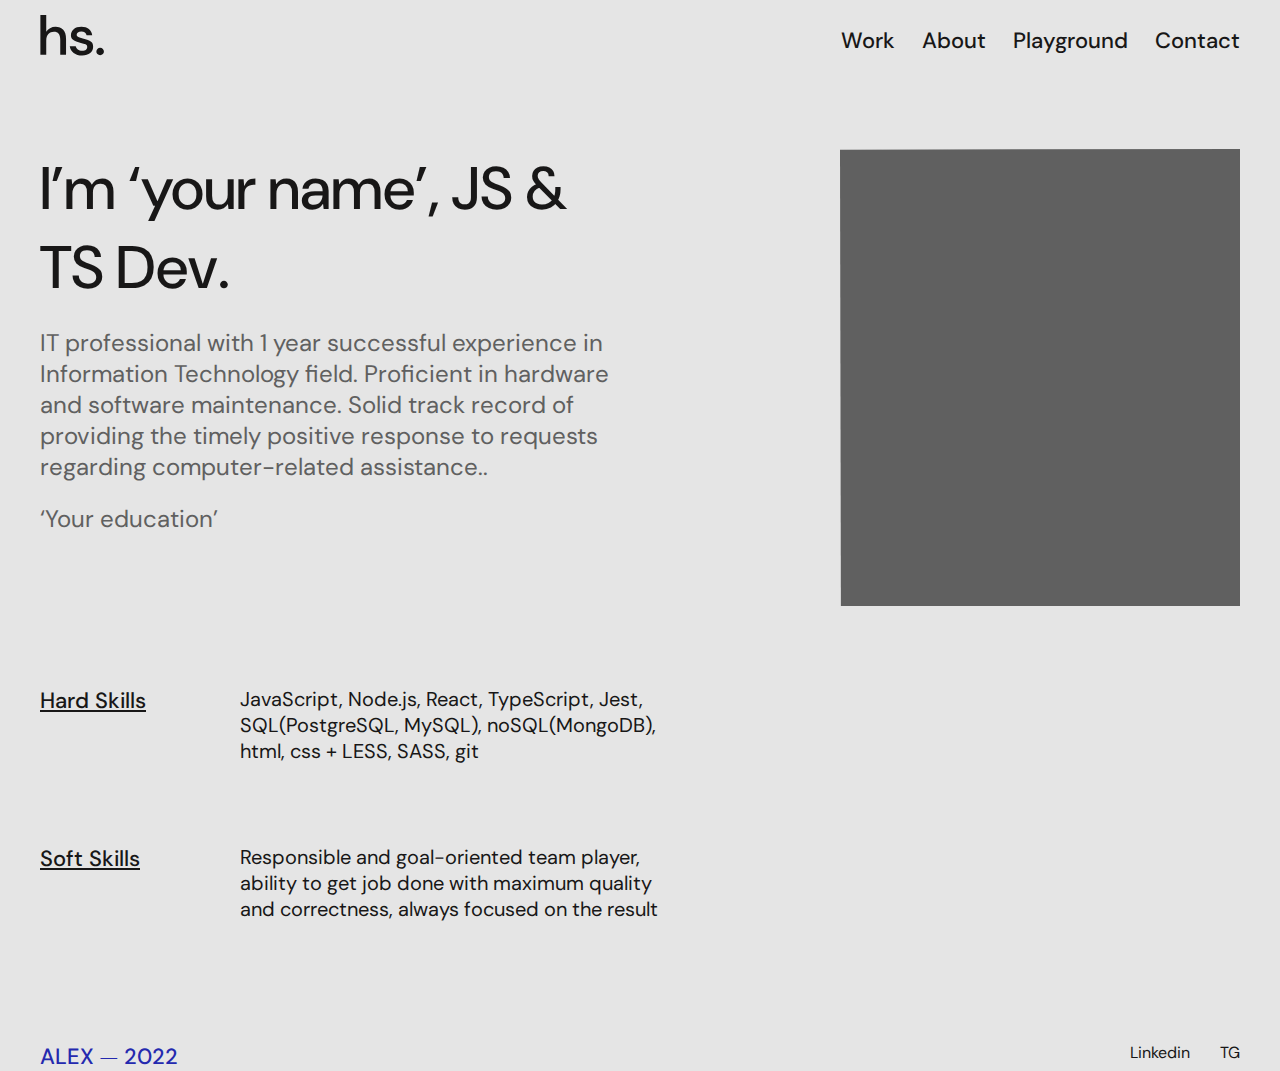
==== page/about.html @ 23888797 "added html & css about" ====
<!DOCTYPE html>
<html lang="en">

<head>
    <meta charset="UTF-8">
    <meta http-equiv="X-UA-Compatible" content="IE=edge">
    <meta name="viewport" content="width=device-width, initial-scale=1.0">
    <link rel="preconnect" href="https://fonts.googleapis.com">
    <link rel="preconnect" href="https://fonts.gstatic.com" crossorigin>
    <link href="https://fonts.googleapis.com/css2?family=DM+Sans:wght@400;500&display=swap" rel="stylesheet">
    <link rel="stylesheet" href="../style/about.css">
    <title>Document</title>
</head>

<body>
    <header>

        <div class="img-logo"></div>

        <nav>
            <p>Work</p>
            <p>About</p>
            <p>Playground</p>
            <p>Contact</p>
        </nav>

    </header>

    <main>

        <section class="about">

            <div class="about-info">

                <h1>I’m ‘your name’, JS & TS Dev.</h1>
                <p>IT professional with 1 year successful experience in Information Technology field. Proficient in
                    hardware and software maintenance. Solid track record of providing the timely positive response to
                    requests regarding computer-related assistance..</p>
                <br>
                <p>‘Your education’</p>

            </div>

            <div class="about-img"></div>

        </section>

        <section class="skills">

            <div>

                <h3>Hard Skills</h3>
                <p>JavaScript, Node.js, React, TypeScript, Jest, SQL(PostgreSQL, MySQL), noSQL(MongoDB), html, css +
                    LESS, SASS, git</p>

            </div>

            <div>

                <h3>Soft Skills</h3>
                <p>Responsible and goal-oriented team player, ability to get job done with maximum quality and
                    correctness, always focused on the result</p>

            </div>

        </section>

        <section class="contacts"></section>


    </main>

    <footer>

        <p class="name">ALEX ⏤ 2022</p>

        <div class="networks">

            <p>Linkedin</p>
            <p>TG</p>

        </div>

    </footer>


</body>

</html>
---- style/about.css ----
* {
    margin: 0;
    padding: 0;
    font-style: normal;
    font-family: 'DM Sans';
}

body {
    background-color: #E5E5E5;
    margin: auto;
    width: 1200px;
}


/* РАБОТА С header */
header {
    position: fixed;
    top: 0;
    width: 1200px;
    background-color: #E5E5E5;
    display: flex;
    justify-content: space-between;
    align-items: center;
    padding: 15px 0;
}

header .img-logo {
    background-image: url(../assets/hs..svg);
    width: 64px;
    height: 50px;
    background-repeat: no-repeat;
    background-size: contain;
}

header nav {
    display: flex;
}

header nav p {
    font: 500 22px "DM Sans";
    color: #181717;
}

header nav p:not(:last-child) {
    margin-right: 27px;
}

header nav p:hover {
    text-decoration: underline;
}

/* РАБОТА с about */

.about {
    display: flex;
    justify-content: space-between;
    margin-top: 149px;
}

.about .about-info {
    width: 575px;
}

.about .about-info h1 {
    font: 500 60px 'DM Sans';
    color: #181717;
    margin-bottom: 20px;
}

.about .about-info p {
    font: 400 24px 'DM Sans';
    color: #606060;
}

.about .about-img {
    background-image: url(../assets/Thumbnail\ \(1\).svg);
    background-repeat: no-repeat;
    width: 400px;
    height: 457px;
}

/* РАБОТА со skills  */
.skills div {
    display: flex;
    width: 630px;
    justify-content: space-between;
    margin-top: 80px;
}

.skills div p {
    width: 430px;
    font: 400 20px 'DM Sans';
    color: #181717;
}

.skills div h3 {
    font: 500 22px 'DM Sans';
    color: #181717;
    text-decoration: underline;
}




/* РАБОТА с footer */
footer {
    display: flex;
    justify-content: space-between;
    margin-top: 120px;
}

footer .networks {
    display: flex;
}

footer .networks p {
    font-family: 500 22px 'DM Sans';
    color: #181717;
}

footer .networks p:not(:last-child) {
    margin-right: 30px;
}

footer .name {
    font: 500 22px 'DM Sans';
    color: #2429AF;
}
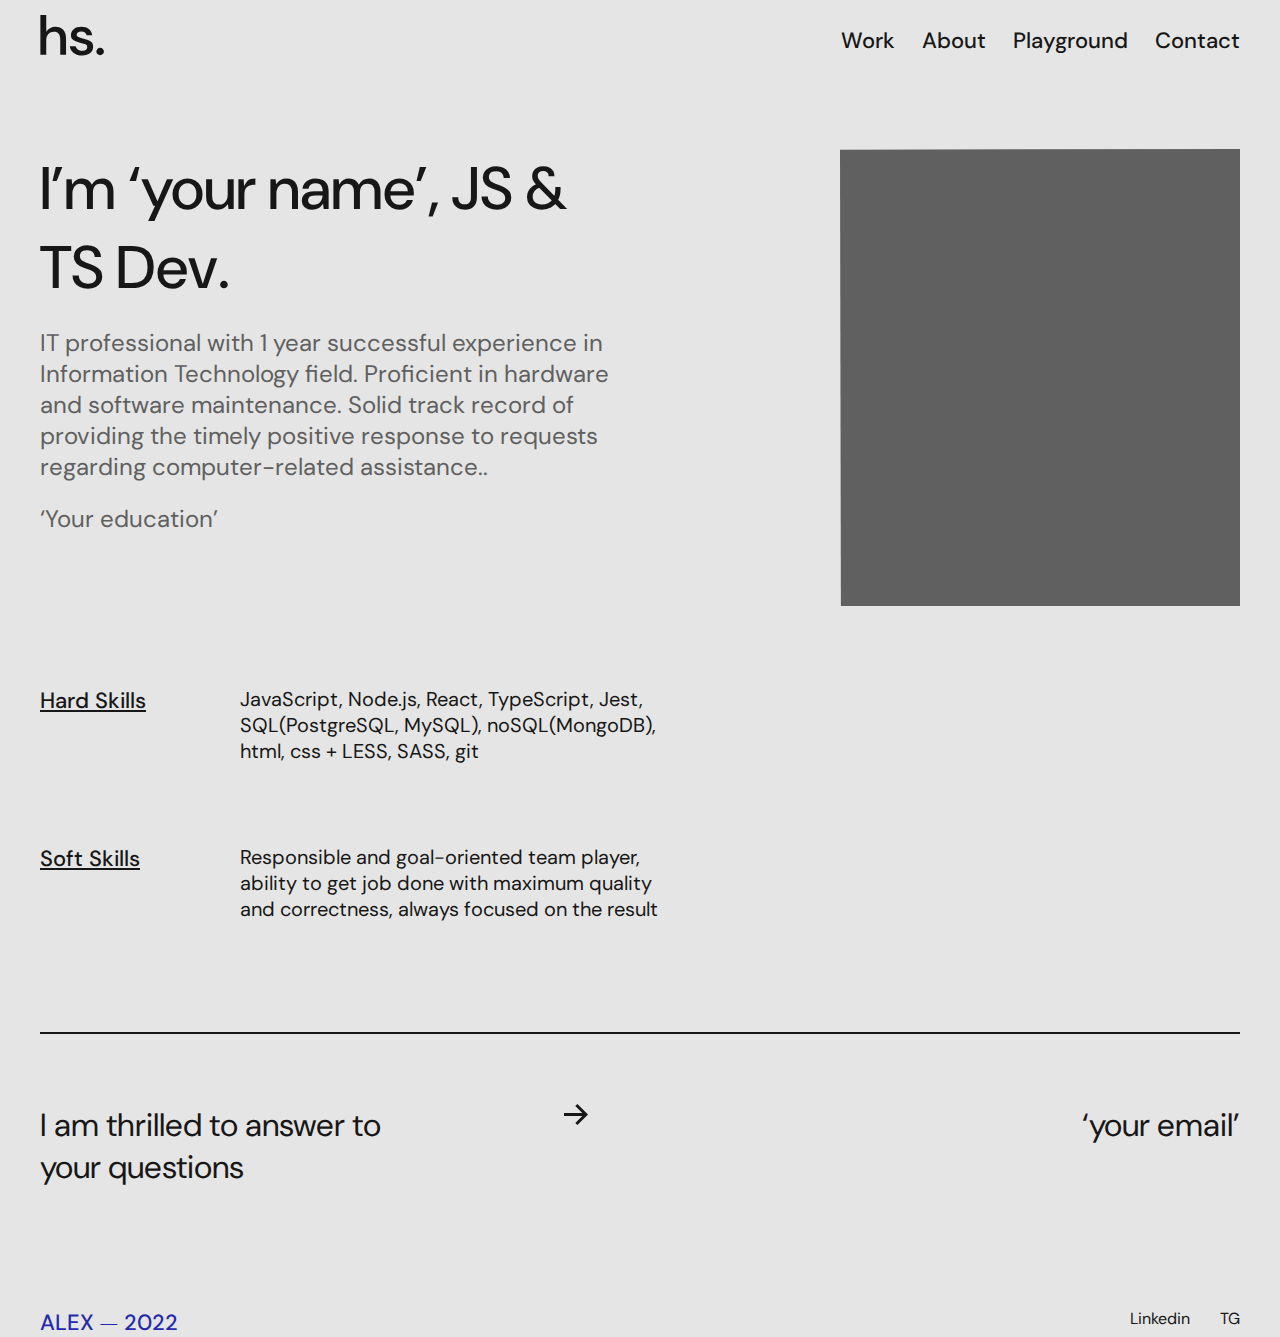
==== commit c274d201: "added section contacts" ====
--- a/page/about.html
+++ b/page/about.html
@@ -65,7 +65,18 @@
 
         </section>
 
-        <section class="contacts"></section>
+        <div class="divide"></div>
+        
+        <section class="contacts">
+
+            <div class="e-mail">
+                <p class="answer">I am thrilled to answer to your questions </p>
+                <p>‘your email’</p>
+            </div>
+
+            <div class="img-arrow-right"></div>
+
+        </section>
 
 
     </main>
--- a/style/about.css
+++ b/style/about.css
@@ -100,6 +100,44 @@
 }
 
 
+/* РАБОТА с divide */
+.divide {
+    margin: 110px 0 70px 0;
+    background: #181717;
+    width: 1200px;
+    height: 2px;
+
+}
+
+/* РАБОТА с contacts */
+.contacts {
+    display: flex;
+    flex-direction: row;
+}
+
+.contacts .e-mail {
+    display: flex;
+    justify-content: space-between;
+    width: 100%;
+    font: 400 32px 'DM Sans';
+    color: #181717;
+}
+.contacts .e-mail .answer {
+    width: 350px;
+}
+
+/* Стрелочка  */
+.contacts .img-arrow-right {
+    background-image: url(../assets/↓\ \(1\).svg);
+    width: 100%;
+    height: 24px;
+    background-repeat: no-repeat;
+    position: absolute;
+    margin-left: 524px;
+
+
+}
+
 
 
 /* РАБОТА с footer */
@@ -125,7 +163,4 @@
 footer .name {
     font: 500 22px 'DM Sans';
     color: #2429AF;
-}
-
-
-
+}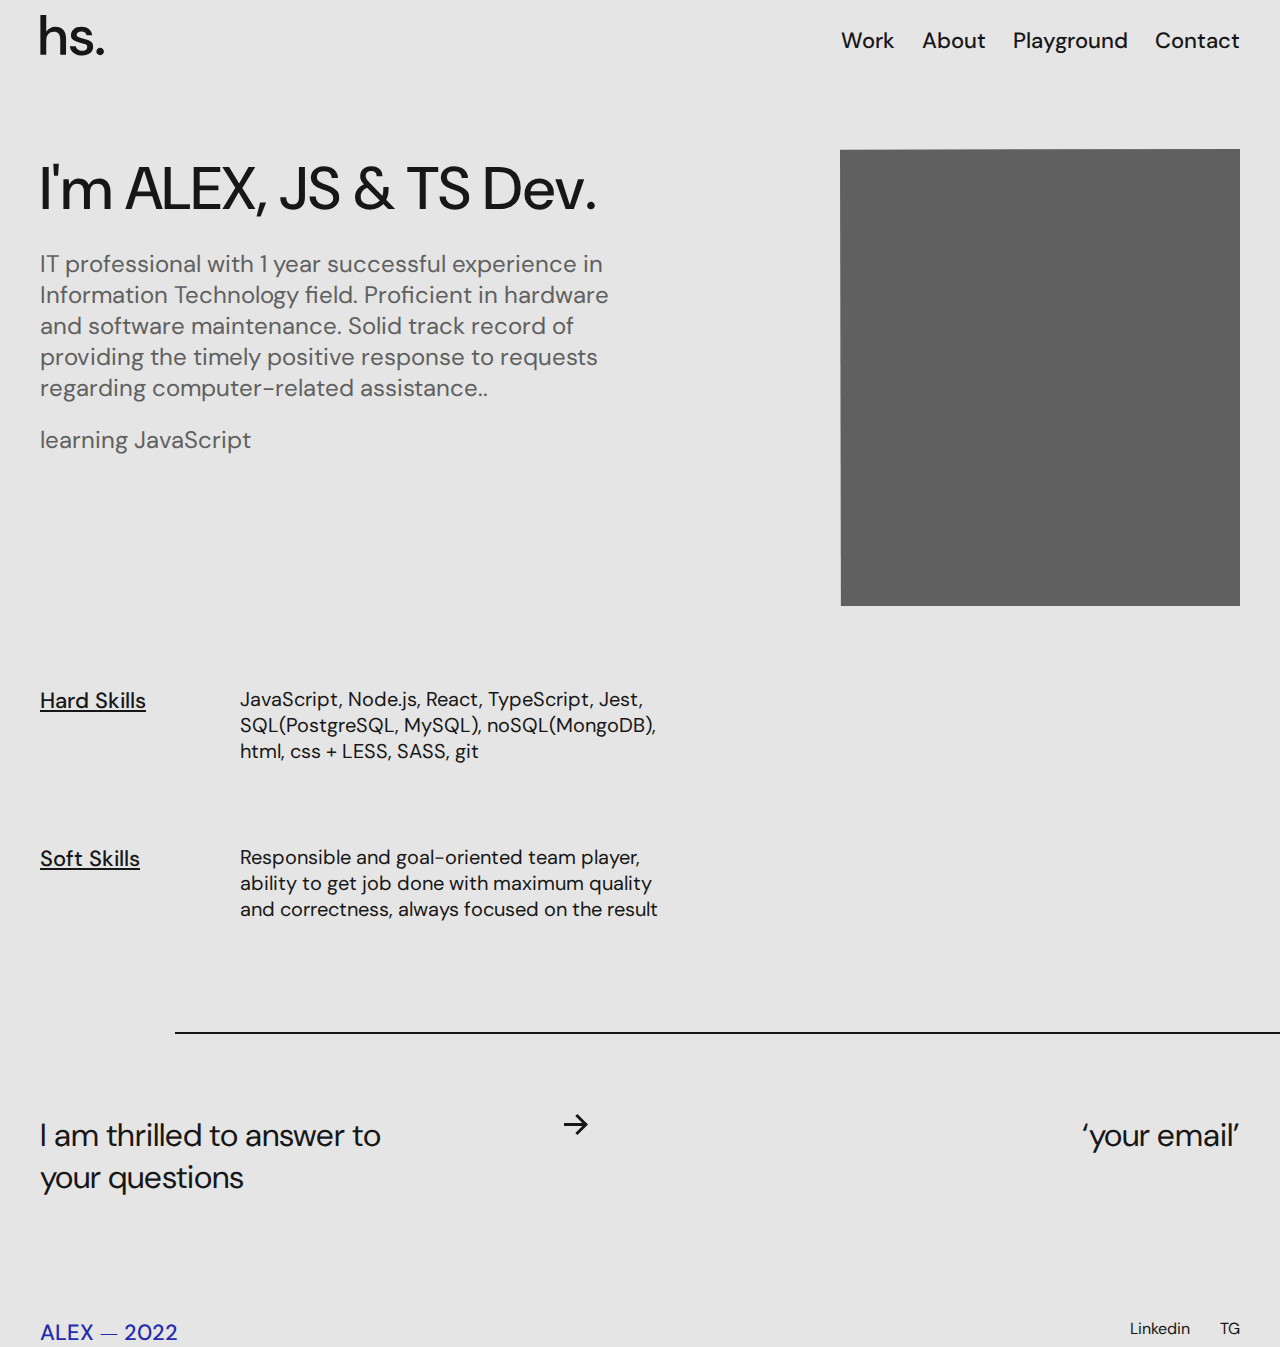
==== commit a3f12897: "added fix" ====
--- a/page/about.html
+++ b/page/about.html
@@ -32,12 +32,12 @@
 
             <div class="about-info">
 
-                <h1>I’m ‘your name’, JS & TS Dev.</h1>
+                <h1>I'm ALEX, JS & TS Dev.</h1>
                 <p>IT professional with 1 year successful experience in Information Technology field. Proficient in
                     hardware and software maintenance. Solid track record of providing the timely positive response to
                     requests regarding computer-related assistance..</p>
                 <br>
-                <p>‘Your education’</p>
+                <p> learning JavaScript </p>
 
             </div>
 
@@ -70,6 +70,7 @@
         <section class="contacts">
 
             <div class="e-mail">
+                
                 <p class="answer">I am thrilled to answer to your questions </p>
                 <p>‘your email’</p>
             </div>
--- a/style/about.css
+++ b/style/about.css
@@ -102,7 +102,7 @@
 
 /* РАБОТА с divide */
 .divide {
-    margin: 110px 0 70px 0;
+    margin: 110px 135px 80px;
     background: #181717;
     width: 1200px;
     height: 2px;
@@ -122,18 +122,20 @@
     font: 400 32px 'DM Sans';
     color: #181717;
 }
+
 .contacts .e-mail .answer {
-    width: 350px;
+    width: 370px;
 }
 
 /* Стрелочка  */
 .contacts .img-arrow-right {
     background-image: url(../assets/↓\ \(1\).svg);
     width: 100%;
-    height: 24px;
+    height: 30px;
     background-repeat: no-repeat;
     position: absolute;
     margin-left: 524px;
+
 
 
 }
@@ -163,4 +165,9 @@
 footer .name {
     font: 500 22px 'DM Sans';
     color: #2429AF;
+}
+
+footer .name:hover {
+    font: 500 32px 'DM Sans';
+    color: #e71515;
 }